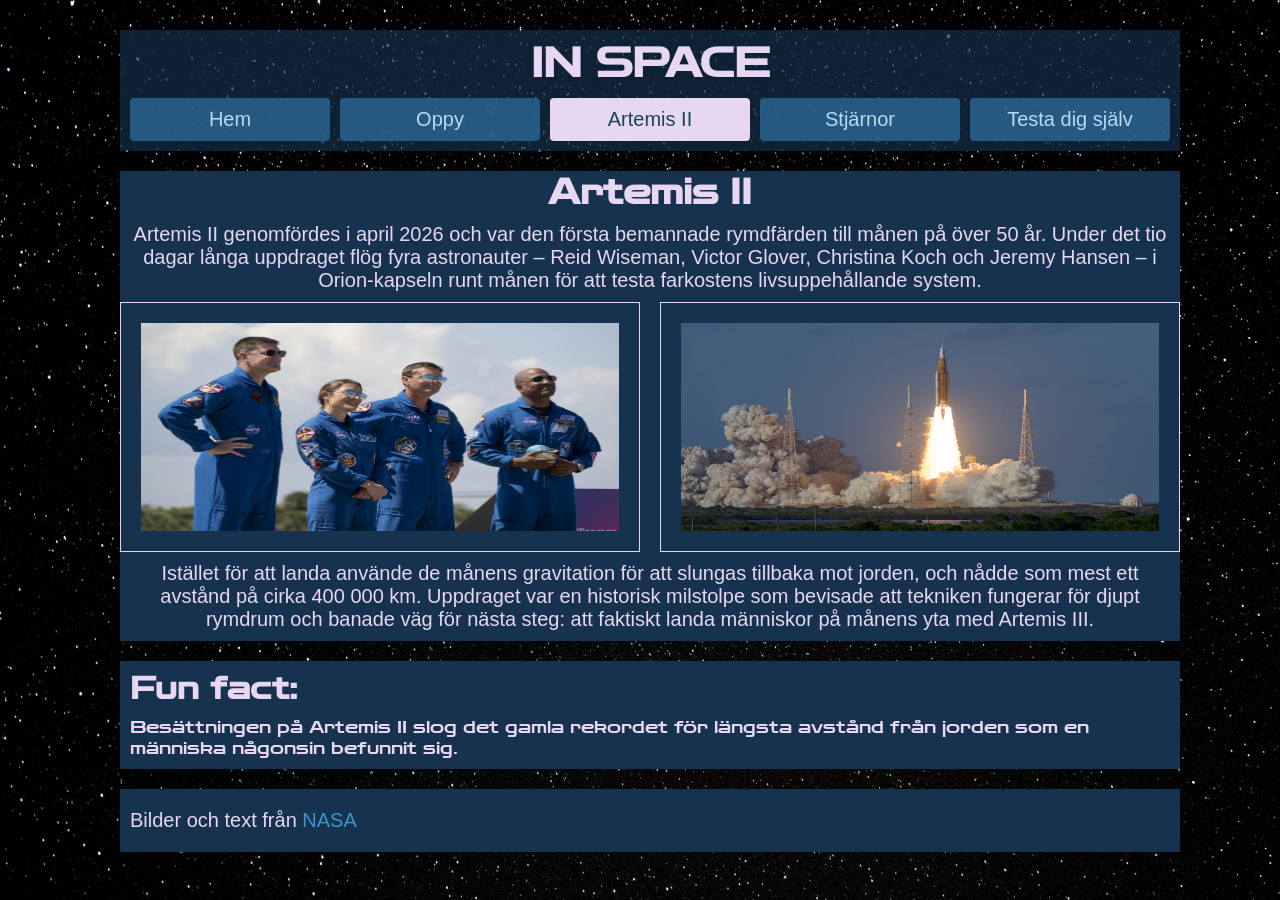
==== artemis.html @ 18152d64 "responsiv" ====
<!DOCTYPE html>
<html lang="sv">

<head>
    <meta charset="UTF-8">
    <meta name="viewport" content="width=device-width, initial-scale=1.0">
    <title>Rymden</title>
    <link rel="stylesheet" href="style.css">
</head>

<body>
    <div class="kontainer">
        <header>
            <h1>IN SPACE</h1>
            <nav>
                <a href="hem.html">Hem</a>
                <a href="oppy.html">Oppy</a>
                <a href="artemis.html" class="aktiv">Artemis II</a>
                <a href="stars.html">Stjärnor</a>
                <a href="quiz.html">Testa dig själv</a>
            </nav>
        </header>
        <main>
            <h2>Artemis II</h2>

            <p>Artemis II genomfördes i april 2026 och var den första bemannade rymdfärden till månen på över 50 år.
                Under det tio dagar långa uppdraget flög fyra astronauter – Reid Wiseman, Victor Glover, Christina Koch
                och Jeremy Hansen – i Orion-kapseln runt månen för att testa farkostens livsuppehållande system.</p>
            <div class="innehall">
                <img src="./bilder/image copy 4.png" alt="crew">
                <img src="./bilder/image copy 5.png" alt="farkost">
            </div>
            <p>Istället för att landa använde de månens gravitation för att slungas tillbaka mot jorden, och nådde som
                mest ett avstånd på cirka 400 000 km. Uppdraget var en historisk milstolpe som bevisade att tekniken
                fungerar för djupt rymdrum och banade väg för nästa steg: att faktiskt landa människor på månens yta med
                Artemis III.</p>

        </main>
        <aside>
            <h3>Fun fact:</h3>
            <p>Besättningen på Artemis II slog det gamla rekordet för längsta avstånd från jorden som en människa
                någonsin befunnit sig.</p>
        </aside>
        <footer>

            <p>Bilder och text från <a href="https://www.nasa.gov/mission/artemis-ii/">NASA</a> </p>
        </footer>
    </div>

</body>

</html>
---- style.css ----
@import url('https://fonts.googleapis.com/css2?family=Orbitron:wght@400..900&family=Zen+Dots&display=swap');

/* Enkel CSS-reset */
html {
  box-sizing: border-box;
}

*,
*:before,
*:after {
  box-sizing: inherit;
}

body,
h1,
h2,
h3,
h4,
h5,
h6,
p,
ul {
  margin: 0;
  padding: 0;
}

img {
  width: 100%;
}

body {
  background-image: url(./bilder/image\ copy\ 2.png);
  background-size: cover;
  background-attachment: fixed;
}

.kontainer {
  width: 1100px;
  margin: auto;
  padding: 30px;
  display: grid;
  grid-template-columns: 3fr 1fr;
  grid-template-areas:
    "sidhuvud"
    "innehåll"
    "sidbar"
    "sidfot";
  gap: 20px;

}

/* Head */

header {
  grid-area: sidhuvud;
 
  background-color: #16324fa8;
  color: #e8d7f1;
}

header h1 {
  text-align: center;
  font-size: 40px;
  margin-top: 10px;
  font-family: "Zen Dots", sans-serif;
}

header nav {

  padding: 10px;
  border-radius: 3px;
  gap: 10px;
  display: flex;
  justify-content: center;
  font-family: "Turret Road", sans-serif;
  font-weight: 400;
  font-style: normal;

}

header nav a {
  text-decoration: none;
  padding: 10px;
  background-color: rgba(42, 98, 143, 0.86);
  border-radius: 4px;
  width: 200px;
  text-align: center;
  color: #b6daf5;
  font-size: 20px;
}

header nav a:hover {
  background-color: #e8d7f1;
  color: #18435a;
}

header nav a.aktiv {
  background-color: #e8d7f1;
  color: #18435a;
}
/* main */

main {
  grid-area: innehåll;
  background-color: #16324f;
  text-align: center;
  color: #e8d7f1;


}

main h2 {
  font-size: 35px;
  font-family: "Zen Dots", sans-serif;

}
main h3 {
    font-family: "Zen Dots", sans-serif;
    margin-top: 20px;
}

main .innehall {
  display: grid;
  grid-template-columns: 1fr 1fr;
  gap: 20px;

}


main .innehall img {
  padding: 20px;
  height: 250px;
  border: 1px solid #e8d7f1;

}

main p {
  font-size: 20px;
  margin: 10px;
  font-family: "Turret Road", sans-serif;
  font-weight: 400;
  font-style: normal;
}
/* aside */
aside {
  grid-area: sidbar;
  background-color: #16324f;
  color: #e8d7f1;
  font-family: "Zen Dots", sans-serif;
}

aside h3 {
  font-size: 30px;
  margin: 10px;
}

aside p {
  font-size: 17px;
  margin: 10px;
}
/* footer */

footer {
  grid-area: sidfot;
  background-color: #16324f;
  color: #e8d7f1;
  font-family: "Audiowide", sans-serif;
  font-weight: 400;
  font-style: normal;


}

footer a {
  text-decoration: none;
  color: #3e92cc;
}

footer p {
  margin-top: 20px;
  margin-bottom: 20px;
  margin-left: 10px;
  font-size: 20px;

}




/* Om skärmen är mindre än 1200px? */
@media (max-width: 1100px) { 
.kontainer {
    width: 100%;
}
}

/* Om skärmen är mindre än 768px (ipad) */
@media (max-width: 768px) {
    .kontainer {
      
        grid-template-columns: auto;
        grid-template-areas: 
        "sidhuvud"
        "innehåll"
        "sidbar"
        "sidfot";
    }
}

/* Om mindre än 576px */
@media (max-width: 320px) { 
    header h1 {font-size: 3em;
    text-align: center;}
    header nav a {
        display: block;
        margin-bottom: 5px;
        width: 100%;
    }
}
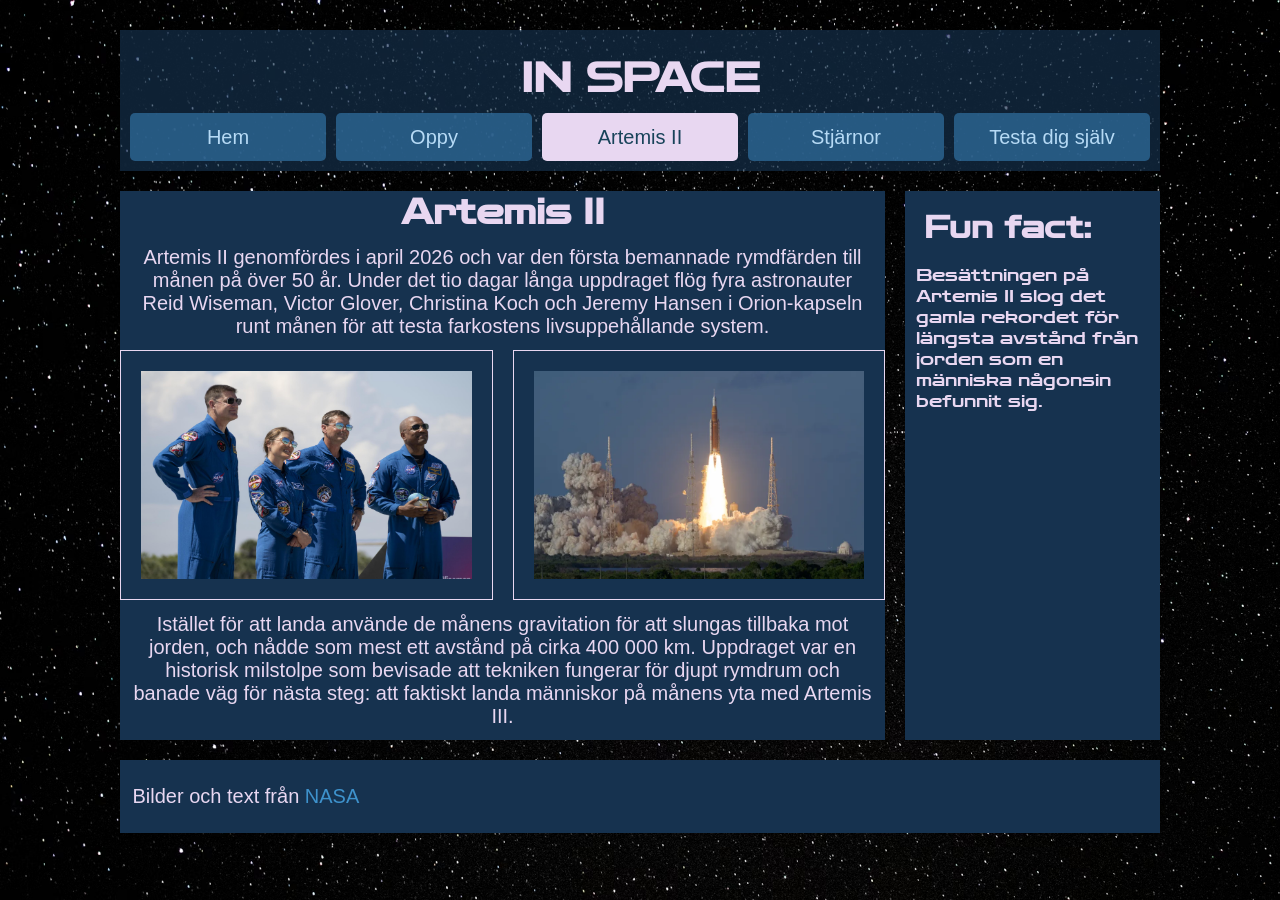
==== commit ea299d5a: "klar" ====
--- a/artemis.html
+++ b/artemis.html
@@ -24,8 +24,8 @@
             <h2>Artemis II</h2>
 
             <p>Artemis II genomfördes i april 2026 och var den första bemannade rymdfärden till månen på över 50 år.
-                Under det tio dagar långa uppdraget flög fyra astronauter – Reid Wiseman, Victor Glover, Christina Koch
-                och Jeremy Hansen – i Orion-kapseln runt månen för att testa farkostens livsuppehållande system.</p>
+                Under det tio dagar långa uppdraget flög fyra astronauter Reid Wiseman, Victor Glover, Christina Koch
+                och Jeremy Hansen i Orion-kapseln runt månen för att testa farkostens livsuppehållande system.</p>
             <div class="innehall">
                 <img src="./bilder/image copy 4.png" alt="crew">
                 <img src="./bilder/image copy 5.png" alt="farkost">
@@ -34,6 +34,7 @@
                 mest ett avstånd på cirka 400 000 km. Uppdraget var en historisk milstolpe som bevisade att tekniken
                 fungerar för djupt rymdrum och banade väg för nästa steg: att faktiskt landa människor på månens yta med
                 Artemis III.</p>
+
 
         </main>
         <aside>
@@ -47,6 +48,7 @@
         </footer>
     </div>
 
+    <script src="rymd.js"></script>
 </body>
 
 </html>
--- a/style.css
+++ b/style.css
@@ -35,17 +35,16 @@
 }
 
 .kontainer {
-  width: 1100px;
+  width: 68.75em;
   margin: auto;
-  padding: 30px;
+  padding: 1.875em;
   display: grid;
   grid-template-columns: 3fr 1fr;
   grid-template-areas:
-    "sidhuvud"
-    "innehåll"
-    "sidbar"
-    "sidfot";
-  gap: 20px;
+    "sidhuvud sidhuvud"
+    "innehåll sidbar"
+    "sidfot sidfot";
+  gap: 1.25em;
 
 }
 
@@ -53,23 +52,23 @@
 
 header {
   grid-area: sidhuvud;
- 
+
   background-color: #16324fa8;
   color: #e8d7f1;
 }
 
 header h1 {
   text-align: center;
-  font-size: 40px;
-  margin-top: 10px;
+  font-size: 2.5em;
+  margin-top: 0.625em;
   font-family: "Zen Dots", sans-serif;
 }
 
 header nav {
 
-  padding: 10px;
-  border-radius: 3px;
-  gap: 10px;
+  padding: 0.625em;
+  border-radius: 0.1875em;
+  gap: 0.625em;
   display: flex;
   justify-content: center;
   font-family: "Turret Road", sans-serif;
@@ -80,13 +79,13 @@
 
 header nav a {
   text-decoration: none;
-  padding: 10px;
+  padding: 0.625em;
   background-color: rgba(42, 98, 143, 0.86);
-  border-radius: 4px;
-  width: 200px;
+  border-radius: 0.25em;
+  width: 12.5em;
   text-align: center;
   color: #b6daf5;
-  font-size: 20px;
+  font-size: 1.25em;
 }
 
 header nav a:hover {
@@ -98,6 +97,7 @@
   background-color: #e8d7f1;
   color: #18435a;
 }
+
 /* main */
 
 main {
@@ -110,37 +110,39 @@
 }
 
 main h2 {
-  font-size: 35px;
-  font-family: "Zen Dots", sans-serif;
-
-}
+  font-size: 2.1875em;
+  font-family: "Zen Dots", sans-serif;
+
+}
+
 main h3 {
-    font-family: "Zen Dots", sans-serif;
-    margin-top: 20px;
+  font-family: "Zen Dots", sans-serif;
+  margin-top: 1.25em;
 }
 
 main .innehall {
   display: grid;
   grid-template-columns: 1fr 1fr;
-  gap: 20px;
+  gap: 1.25em;
 
 }
 
 
 main .innehall img {
-  padding: 20px;
-  height: 250px;
-  border: 1px solid #e8d7f1;
+  padding: 1.25em;
+  height: 15.625em;
+  border: 0.0625em solid #e8d7f1;
 
 }
 
 main p {
-  font-size: 20px;
-  margin: 10px;
+  font-size: 1.25em;
+  margin: 0.625em;
   font-family: "Turret Road", sans-serif;
   font-weight: 400;
   font-style: normal;
 }
+
 /* aside */
 aside {
   grid-area: sidbar;
@@ -150,14 +152,15 @@
 }
 
 aside h3 {
-  font-size: 30px;
-  margin: 10px;
+  font-size: 1.875em;
+  margin: 0.625em;
 }
 
 aside p {
-  font-size: 17px;
-  margin: 10px;
-}
+  font-size: 1.0625em;
+  margin: 0.625em;
+}
+
 /* footer */
 
 footer {
@@ -177,43 +180,77 @@
 }
 
 footer p {
-  margin-top: 20px;
-  margin-bottom: 20px;
-  margin-left: 10px;
-  font-size: 20px;
-
-}
-
-
-
-
-/* Om skärmen är mindre än 1200px? */
-@media (max-width: 1100px) { 
-.kontainer {
+  margin-top: 1.25em;
+  margin-bottom: 1.25em;
+  margin-left: 0.625em;
+  font-size: 1.25em;
+
+}
+
+main .video {
+  display: none;
+}
+
+main .knapp button {
+  padding-left: 1.25em;
+  padding-right: 1.25em;
+  padding-bottom: 0.625em;
+  padding-top: 0.625em;
+  font-size: 1.25em;
+  margin-bottom: 5vh;
+  margin-top: 5vh;
+  font-family: "Zen Dots", sans-serif;
+  color: #e8d7f1;
+  background-color: #1d214a;
+}
+
+main .knapp button:hover {
+  background-color: #e8d7f1;
+  color: #1d214a;
+}
+
+main .mertext {
+  display: none;
+}
+
+main .bilder {
+  display: none;
+
+
+}
+
+
+
+/* Om skärmen är mindre än 68.75em? */
+@media (max-width: 68.75em) {
+  .kontainer {
     width: 100%;
-}
-}
-
-/* Om skärmen är mindre än 768px (ipad) */
-@media (max-width: 768px) {
-    .kontainer {
-      
-        grid-template-columns: auto;
-        grid-template-areas: 
-        "sidhuvud"
-        "innehåll"
-        "sidbar"
-        "sidfot";
-    }
-}
-
-/* Om mindre än 576px */
-@media (max-width: 320px) { 
-    header h1 {font-size: 3em;
-    text-align: center;}
-    header nav a {
-        display: block;
-        margin-bottom: 5px;
-        width: 100%;
-    }
-}
+  }
+}
+
+/* Om skärmen är mindre än 48em (ipad) */
+@media (max-width: 48em) {
+  .kontainer {
+
+    grid-template-columns: auto;
+    grid-template-areas:
+      "sidhuvud"
+      "innehåll"
+      "sidbar"
+      "sidfot";
+  }
+}
+
+/* Mobil om skärmen är mindre än 36em */
+@media (max-width: 36em) {
+  header h1 {
+    font-size: 3em;
+    text-align: center;
+  }
+
+  header nav a {
+    display: block;
+    margin-bottom: .3125em;
+    width: 100%;
+  }
+}
